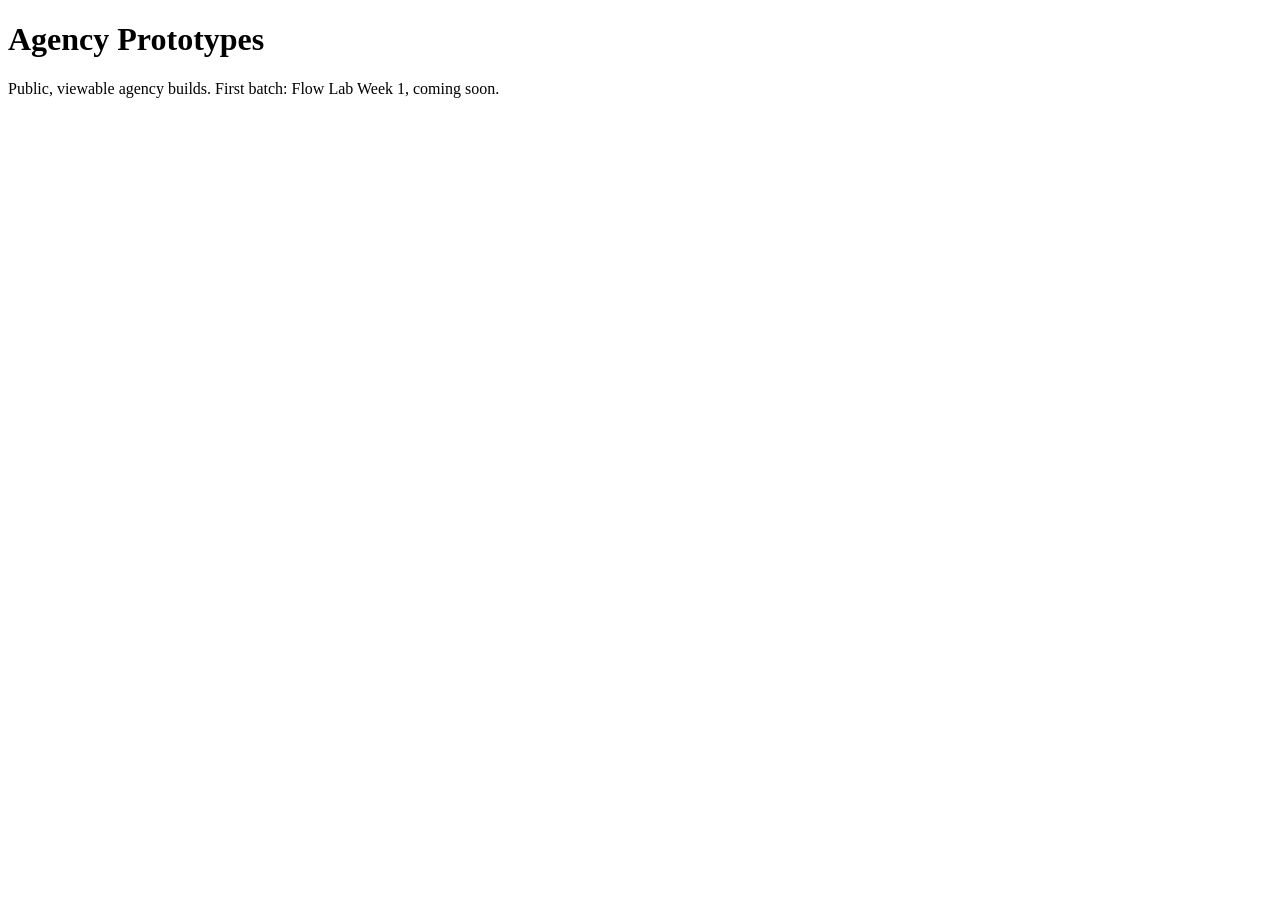
==== index.html @ 09ca92e3 "Initialize agency-prototypes with README and index" ====
<!doctype html>
<html lang="en">
<head>
<meta charset="utf-8">
<meta name="viewport" content="width=device-width, initial-scale=1">
<title>Agency Prototypes</title>
</head>
<body>
<h1>Agency Prototypes</h1>
<p>Public, viewable agency builds. First batch: Flow Lab Week 1, coming soon.</p>
</body>
</html>
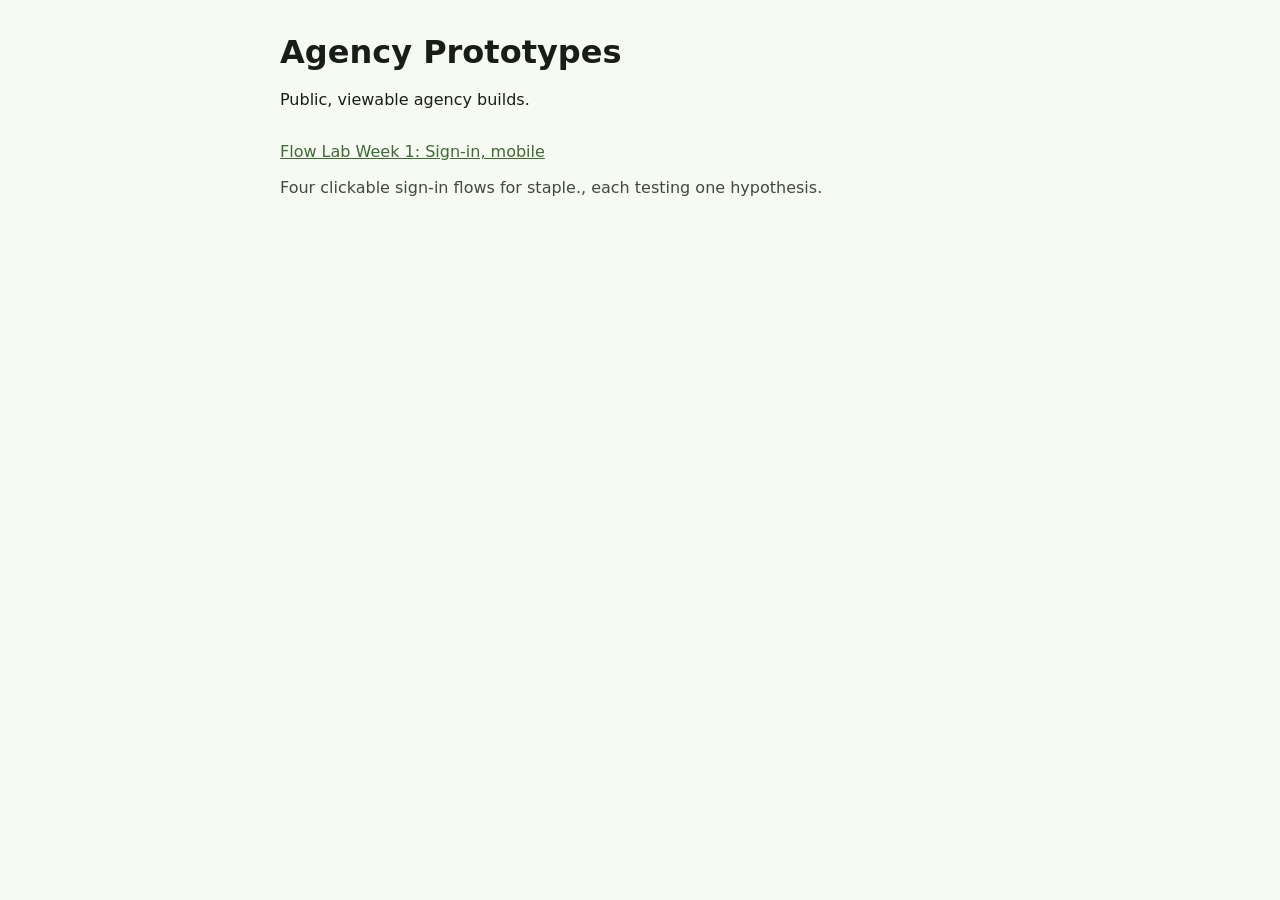
==== commit 0a6739de: "Flow Lab Week 1: four clickable sign-in flows, staple. test copy, failure and reset states Replaces " ====
--- a/index.html
+++ b/index.html
@@ -4,9 +4,24 @@
 <meta charset="utf-8">
 <meta name="viewport" content="width=device-width, initial-scale=1">
 <title>Agency Prototypes</title>
+<style>
+:root{--primary:#3E6B34;--surface:#F7FAF3;--on-surface:#191C17;--on-surface-variant:#44483E}
+@media (prefers-color-scheme: dark){:root{--primary:#A4D48D;--surface:#111411;--on-surface:#E1E4DA;--on-surface-variant:#C4C8BC}}
+body{margin:0;font-family:system-ui,sans-serif;font-size:16px;line-height:24px;background:var(--surface);color:var(--on-surface)}
+.wrap{max-width:720px;margin:0 auto;padding:32px 16px}
+h1{font-size:32px;line-height:40px;margin:0 0 8px}
+ul{list-style:none;padding:0}
+a{display:flex;align-items:center;min-height:48px;color:var(--primary);font-weight:500}
+.desc{color:var(--on-surface-variant);margin:0 0 16px}
+</style>
 </head>
 <body>
+<main class="wrap">
 <h1>Agency Prototypes</h1>
-<p>Public, viewable agency builds. First batch: Flow Lab Week 1, coming soon.</p>
+<p>Public, viewable agency builds.</p>
+<ul>
+  <li><a href="flow-lab/weeks/week-01-signin/">Flow Lab Week 1: Sign-in, mobile</a><p class="desc">Four clickable sign-in flows for staple., each testing one hypothesis.</p></li>
+</ul>
+</main>
 </body>
 </html>
